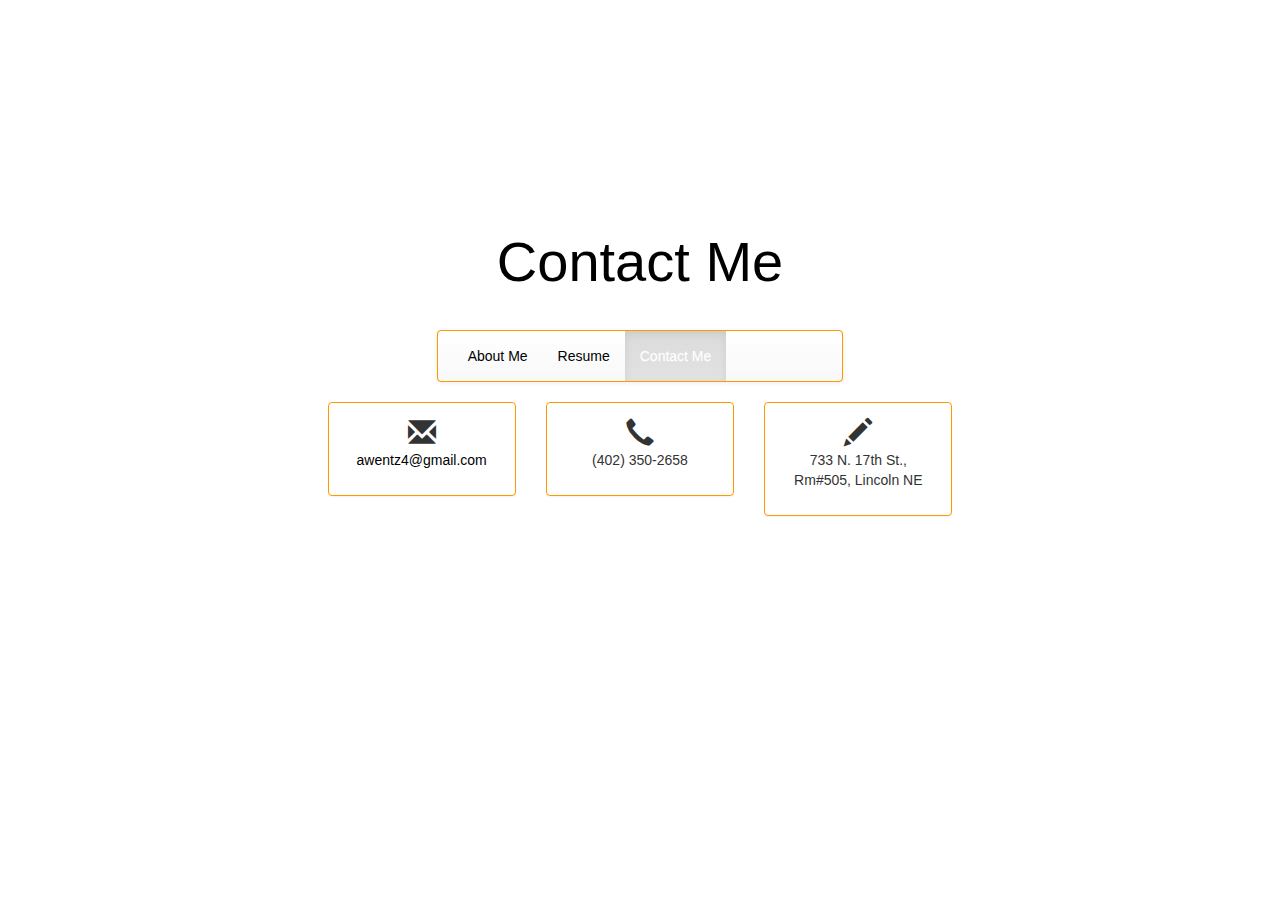
==== contactme.html @ f170cc0c "initial commit" ====
<!DOCTYPE html>
<html>
    <header>
        <link href="css/bootstrap.css" rel="stylesheet">
        <link type="text/css" href="css/bootstrap-theme.css" rel="stylesheet">
        <title>contactme.html</title>
    </header>
    <body>
        <row>
        <div>
            <div class="row top-buffer">
                <div class="col-md-12"></div>
            </div>
        </div>
    </row>
    <row>
        <div>
            <div class="row">
                <div class="col-md-3"></div>
                <div class="col-md-6">
                    <h1>Contact Me</h1></div>
                <div class="col-md-3"></div>
            </div>
        </div>
    </row>
    <row>
        <div>
            <div class="row">
                <div class="col-md-4"></div>
                <div class="col-md-4">
                    <nav class="navbar navbar-default">
                        <div class="container">

                            <div>
                                <ul class="nav navbar-nav">
                                    <li><a href="index.html">About Me</a></li>
                                    <li><a href="resume.html">Resume</a></li>
                                    <li class="active"><a href="contactme.html">Contact Me</a></li>
                                </ul>
                            </div>
                        </div>
                    </nav>
                </div>
                <div class="col-md-4"></div>
            </div>
        </div>
    </row>
    <row>
        <div>
            <div class="row">
                <div class="col-md-3"></div>
                <div class="col-md-2">
                    <div class="panel panel-default">
                        <div class="panel-body">
                            <span class="glyphicon glyphicon-envelope"></span>
                            <a href="mailto:awentz4@gmail.com"><p>awentz4@gmail.com</p></a>

                        </div>
                    </div>
                </div>
                <div class="col-md-2">
                 <div class="panel panel-default">
                        <div class="panel-body">
                            <span class="glyphicon glyphicon-earphone"></span>
                            <p>(402) 350-2658</p>

                        </div>
                    </div>
                </div>
                <div class="col-md-2">
                 <div class="panel panel-default">
                        <div class="panel-body">
                            <span class="glyphicon glyphicon-pencil"></span>
                            <p>733 N. 17th St., Rm#505, Lincoln NE</p>

                        </div>
                    </div>
                </div>
                <div class="col-md-3"></div>
            </div>
        </div>
    </row>
    </body>

</html>
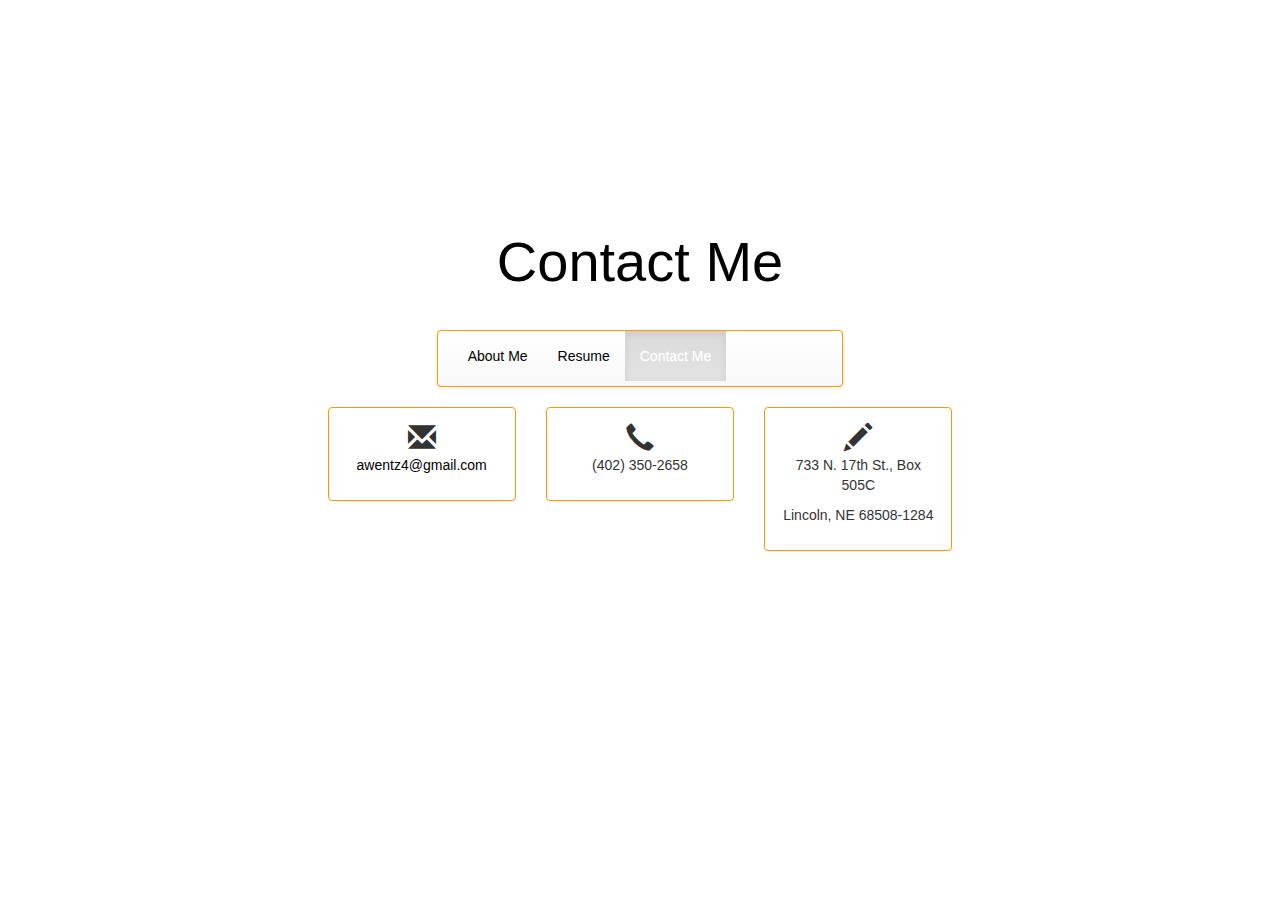
==== commit 139b79fa: "Updated Contact Info" ====
--- a/contactme.html
+++ b/contactme.html
@@ -71,7 +71,8 @@
                  <div class="panel panel-default">
                         <div class="panel-body">
                             <span class="glyphicon glyphicon-pencil"></span>
-                            <p>733 N. 17th St., Rm#505, Lincoln NE</p>
+                            <p>733 N. 17th St., Box 505C</p>
+                            <p>Lincoln, NE 68508-1284</p>
 
                         </div>
                     </div>
